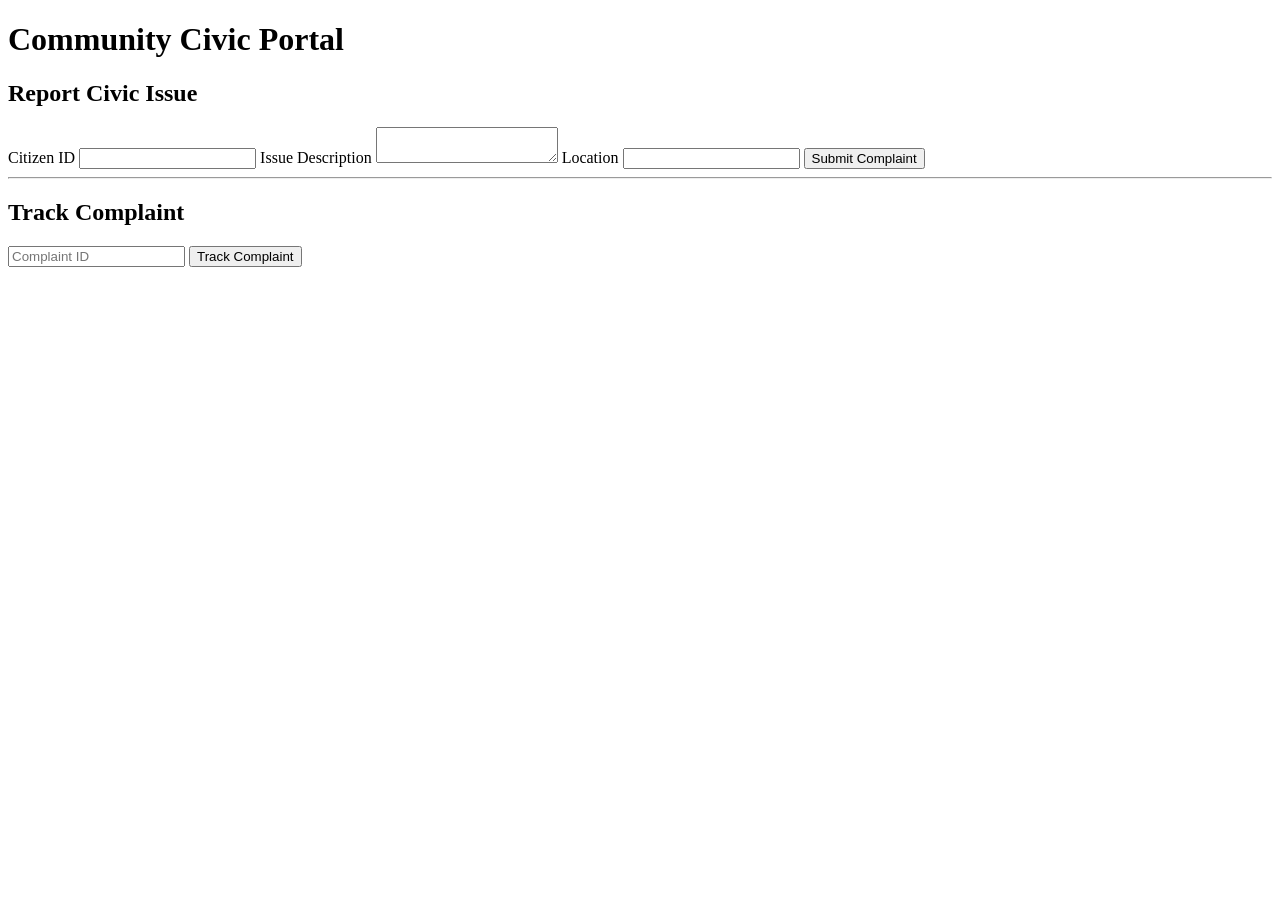
==== complaint-service/frontend/index.html @ 2d52f7a2 "Create index.html" ====
<!DOCTYPE html>
<html>

<head>
    <title>Complaint Service</title>
    <link rel="stylesheet" href="style.css">
</head>

<body>

<div class="container">

    <h1>Community Civic Portal</h1>

    <h2>Report Civic Issue</h2>

    <form id="complaintForm">

        <label>Citizen ID</label>
        <input type="number" id="citizenId" required>

        <label>Issue Description</label>
        <textarea id="description" required></textarea>

        <label>Location</label>
        <input type="text" id="location" required>

        <button type="submit">Submit Complaint</button>

    </form>

    <div id="result"></div>

    <hr>

    <h2>Track Complaint</h2>

    <input type="number" id="searchComplaintId" placeholder="Complaint ID">

    <button onclick="findComplaint()">Track Complaint</button>

    <div id="complaintDetails"></div>

</div>

<script src="script.js"></script>

</body>
</html>
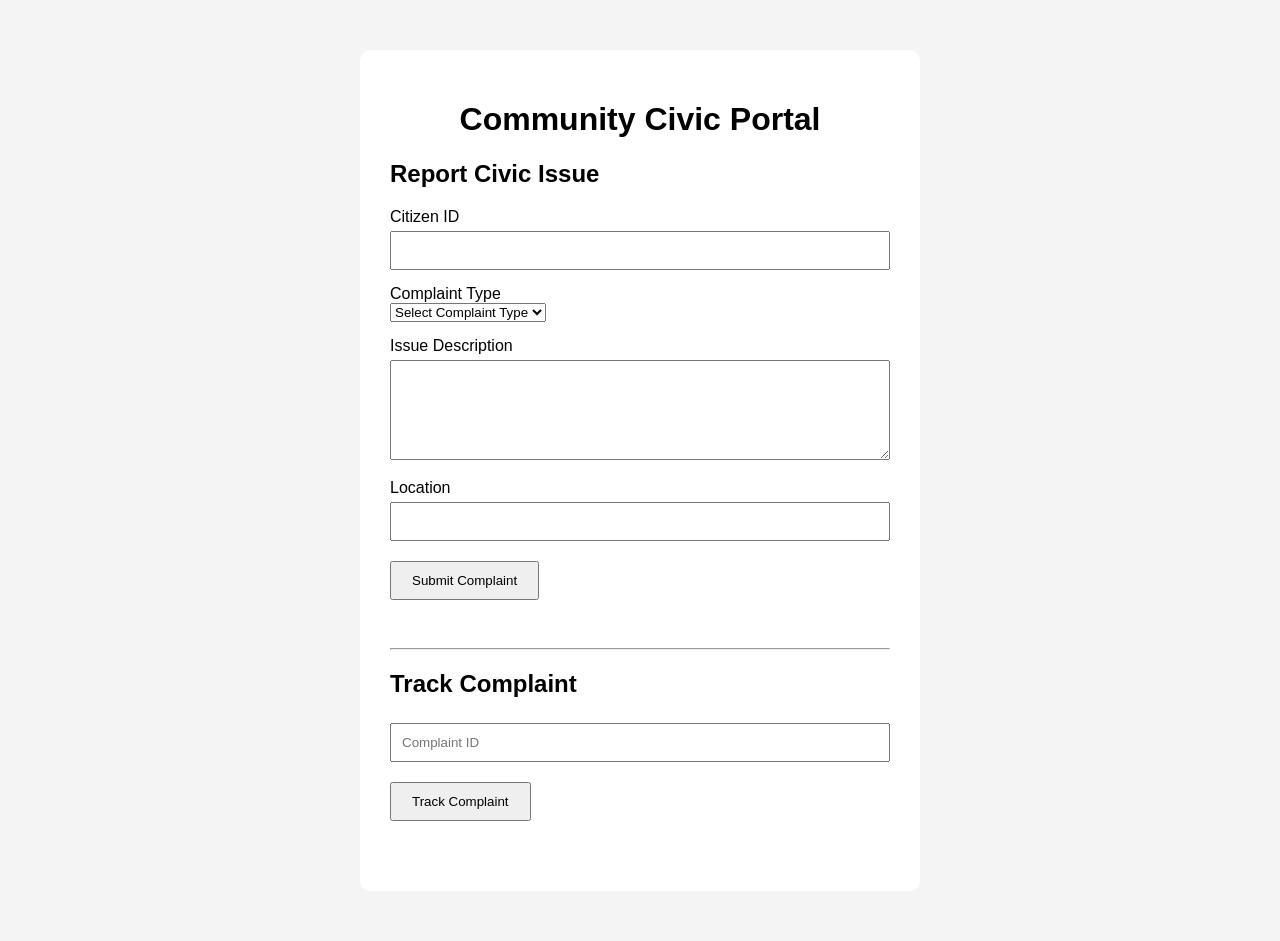
==== commit 0f164cfc: "Update index.html" ====
--- a/complaint-service/frontend/index.html
+++ b/complaint-service/frontend/index.html
@@ -19,6 +19,14 @@
         <label>Citizen ID</label>
         <input type="number" id="citizenId" required>
 
+        <label>Complaint Type</label>
+        <select id="complaintType" required>
+            <option value="">Select Complaint Type</option>
+            <option value="pothole">Pothole</option>
+            <option value="garbage">Garbage</option>
+            <option value="water">Water Leakage</option>
+        </select>
+
         <label>Issue Description</label>
         <textarea id="description" required></textarea>
 
@@ -35,7 +43,11 @@
 
     <h2>Track Complaint</h2>
 
-    <input type="number" id="searchComplaintId" placeholder="Complaint ID">
+    <input
+        type="number"
+        id="searchComplaintId"
+        placeholder="Complaint ID"
+    >
 
     <button onclick="findComplaint()">Track Complaint</button>
 
--- a/complaint-service/frontend/style.css
+++ b/complaint-service/frontend/style.css
@@ -0,0 +1,42 @@
+body {
+    font-family: Arial, sans-serif;
+    background: #f4f4f4;
+}
+
+.container {
+    width: 500px;
+    margin: 50px auto;
+    background: white;
+    padding: 30px;
+    border-radius: 10px;
+}
+
+h1 {
+    text-align: center;
+}
+
+label {
+    display: block;
+    margin-top: 15px;
+}
+
+input, textarea {
+    width: 100%;
+    padding: 10px;
+    margin-top: 5px;
+    box-sizing: border-box;
+}
+
+textarea {
+    height: 100px;
+}
+
+button {
+    margin-top: 20px;
+    padding: 10px 20px;
+}
+
+#result, #complaintDetails {
+    margin-top: 20px;
+    padding: 10px;
+}
